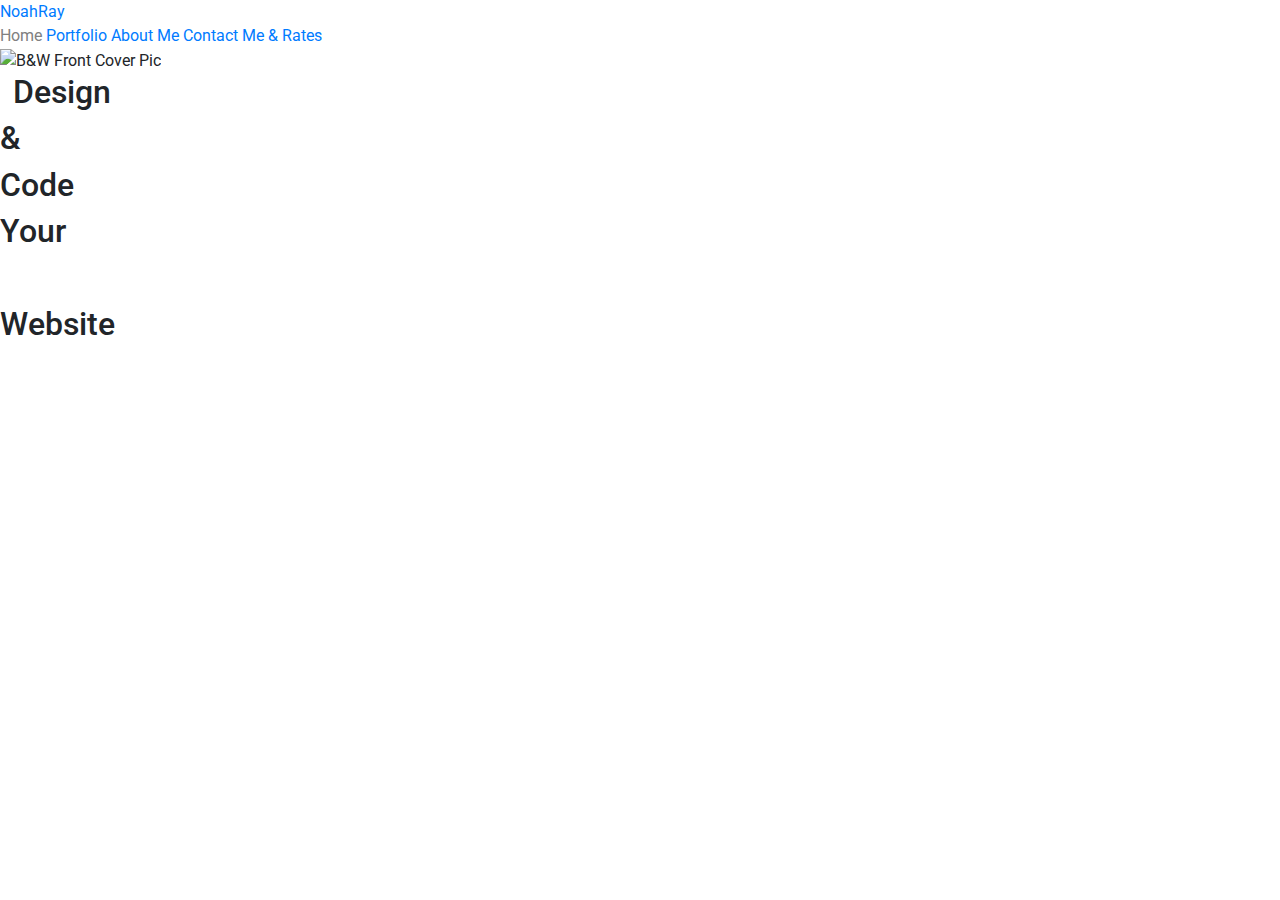
==== index.html @ e264137b "Create Import.html" ====
<!DOCTYPE html>

<html lang="en">
    <head>
        <meta name="viewport" content="width=device-width, initial-scale=1">
        <link href="https://stackpath.bootstrapcdn.com/bootstrap/4.1.3/css/bootstrap.min.css" rel="stylesheet">
        <link href="https://fonts.googleapis.com/css2?family=Coda&family=Roboto&display=swap" rel="stylesheet">
        <link href="https://fonts.googleapis.com/css2?family=Inria+Sans:wght@400;700&display=swap" rel="stylesheet">
        <link href="https://fonts.googleapis.com/css2?family=Montserrat:wght@300;700&display=swap" rel="stylesheet">
        <link href="styles.css" rel="stylesheet">
        <link rel="shortcut icon" type="image/png" href="pics/icon.png">
        <script src="Homepage.js"></script>
        <title>Noah Ray</title>
    </head>
    <body style="background-color: white">

        <div class="top">
          <div class="inner_top">
            <div class="brand">
              <a href="index.html" class="fade_inquick">Noah<span>Ray</span></a>
            </div>

            <div class="options">
              <a href="index.html" style="color: grey" class="fade_inquick">Home</a>
              <a href="Projects.html">Portfolio</a>
              <a href="Aboutme.html">About Me</a>
              <a href="Contactme.html">Contact Me & Rates</a>
            </div>
          </div>
        </div>

        <div>
          <div class="leftback"> </div>
          <div class="rightbb"> </div>
            <div>
              <img src="pics/noahraypic.jpg" alt="B&W Front Cover Pic" class="Noahraypic">
              <div class="rightback"> </div>
            </div>
        </div>

      <div class="fullfull">
        <div class="lefthalf">
          <div class="onwhite">
            <h2 class="word1" id="designtxt" onmouseover="dosomething()" onmouseout="dontdosomething()" style="padding: 0 1vw">Design</h2>
            <h2 class="word1">&</h2>
            <h2 class="word1">Code</h2>
          </div>
        </div>
        <div class="righthalf">
          <div class="onblack">
            <h2 class="word2">Your</h2>
            <h2 class="word2">&nbsp;</h2>
            <h2 class="word2">Website</h2>
          </div>
        </div>
      </div>

    </body>
</html>
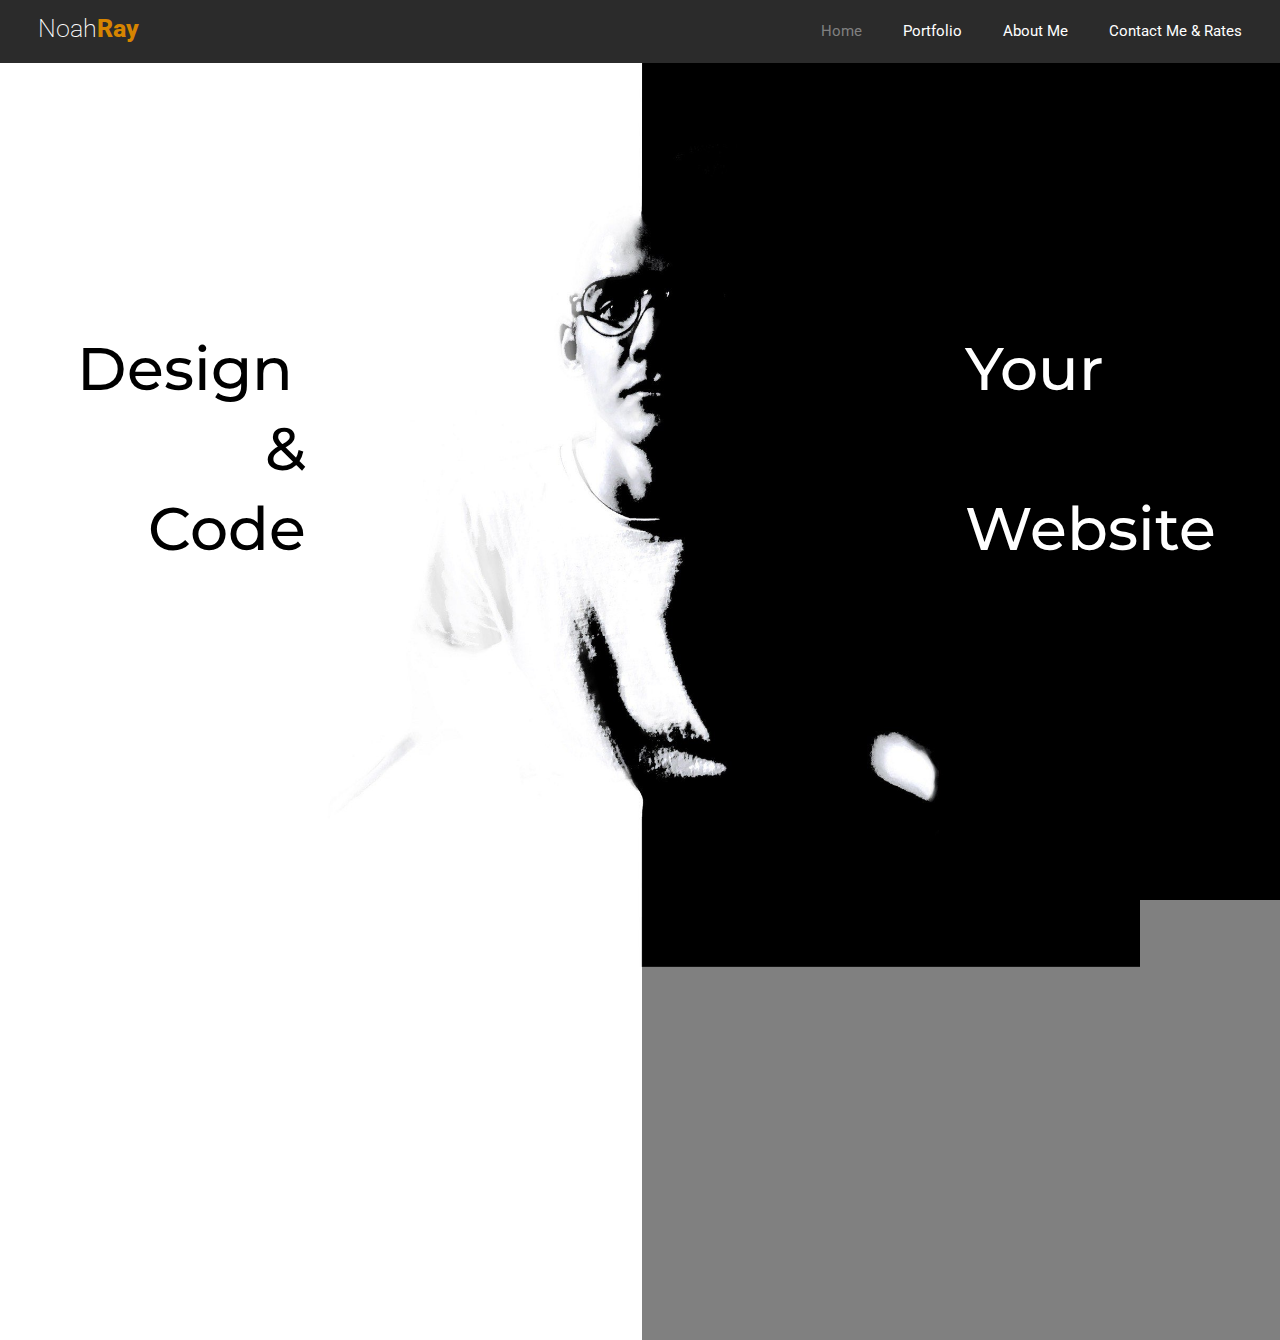
==== commit 9c2dbb8e: "Update index.html page name" ====
--- a/index.html
+++ b/index.html
@@ -10,7 +10,7 @@
         <link href="styles.css" rel="stylesheet">
         <link rel="shortcut icon" type="image/png" href="pics/icon.png">
         <script src="Homepage.js"></script>
-        <title>Noah Ray</title>
+        <title>Home</title>
     </head>
     <body style="background-color: white">
 
--- a/styles.css
+++ b/styles.css
@@ -0,0 +1,639 @@
+/* FONTS:
+norm: font-family: 'Inria Sans', sans-serif;
+font-family: 'Montserrat', sans-serif;
+Helvetica
+*/
+
+.skills {
+    font-size: 1.3vw;
+    text-align: center;
+    font-family: garamond;
+}
+.botheader {
+    position: absolute;
+    bottom: 0;
+    width: 100vw;
+    height: 0;
+}
+.botheaderrel {
+    position: relative;
+    top: 0;
+}
+.toprel {
+    position: absolute;
+}
+.top {
+    z-index: 5000;
+    top: 0;
+    width: 100vw;
+    padding: 10px 0px;
+    display: block;
+    opacity: 1;
+    background-color: #2b2b2b; /*2b2b2b*/
+    position: fixed;
+}
+.inner_top{
+    position: relative;
+    width: 94vw;
+    height: 100%;
+    display: block;
+    margin: 0 auto;
+}
+.brand{
+    height: 100%;
+    display: table;
+    float: left;
+}
+.brand a{
+    color: white;
+    height: 100%;
+    font-size: 25px;
+    font-weight: 200;
+    display: table-cell;
+    vertical-align: middle;
+}
+.brand a span{
+    font-weight: 800;
+    color: #d68400;    /* FF9D00 or D68400*/
+}
+.options{
+    float: right;
+    font-size: 15px;
+}
+.options a{
+    float: left;
+    padding: 10px 1.6vw;
+    color: white;
+}
+.options a:last-child{
+    padding-right: 0;
+}
+.top1 {
+    padding: 40px;
+}
+.projects {
+
+}
+.col-md-4 {
+    overflow: hidden;
+    width: 330px;
+    height: 210px;
+    border-radius: 3px;
+}
+#pic1 {
+    width: 330px;
+    height: auto;
+    margin-bottom: 60px;
+}
+.Noahraypic{
+    width: 150%;
+    max-width: 1000px;
+    position: fixed;
+    top: 50%;
+    left: 50%;
+    transform: translate(-50%, -50%);
+    z-index: 1000;
+}
+.rightback{
+    z-index: -12;
+    height: 100%;
+    width: 50%;
+    position: fixed;
+    margin-left: 50.1%;
+    background-color: black;
+}
+.fade_in{
+    animation: fadein 3s;
+}
+.fade_inquick{
+    animation: fadein 2.1s;
+}
+
+@keyframes fadein {
+    from{
+        opacity: .2;
+    }
+    to{
+        opacity: 1;
+    }
+}
+.rightbb{
+    z-index: -20;
+    height: 100vw;
+    width: 50vw;
+    position: absolute;
+    margin-left: 50.15%;
+    margin-top: 60px;
+    background-color: grey;
+}
+.rates{
+    position: absolute;
+    height: 96vw;
+    margin: 40% 10%;
+    width: 100vw;
+}
+.contact_sheet{
+    z-index: 1900;
+    position: fixed;
+    height: 17vw;
+    width: 13vw;
+    right: 0px;
+    bottom: 0px;
+    background-color: #2b2b2b;
+}
+.content1{
+    text-align: center;
+}
+.content11{
+    display: inline-block;
+    padding-top: 1vw;
+    Font-size: 1.5vw;
+    color: white;
+}
+.inputt{
+    height: 2vw;
+    width: 11vw;
+}
+.onwhite{
+    z-index: 2000;
+    color: black;
+    padding: 5vw 5vw;
+    top: 40vw;
+    left: 0%;
+    position: fixed;
+}
+.onblack{
+    z-index: 2001;
+    color: white;
+    padding: 5vw 5vw;
+    top: 40vw;
+    right: 0%;
+    position: fixed;
+}
+.word1{
+    font-size: 8vw;
+    text-align: right;
+}
+.word2{
+    font-size: 8vw;
+    text-align: left;
+}
+.fullfull {
+    position: fixed;
+    width: 100%;
+    height: 100%;
+    z-index: 1050;
+    font-family: 'Montserrat', sans-serif;
+}
+.righthalf{
+    right: 0;
+    width: 50%;
+    height: 100%;
+    position: relative;
+    z-index: 1060;
+}
+.lefthalf{
+    left: 0;
+    width: 50%;
+    height: 100%;
+    position: relative;
+    z-index: 1070;
+}
+.container {
+    margin: 0 auto;
+    top: 0;
+    position: relative;
+}
+.r1 {
+    overflow: hidden;
+    width: 100%;
+    height: 10%;
+    position: relative;
+    margin: 0 auto;
+    background-color: pink;
+}
+.r2 {
+    overflow: hidden;
+    width: 100%;
+    height: 90%;
+    position: relative;
+    margin: 0 auto;
+    background-color: red;
+}
+.r1text {
+    font-size: 25px;
+    text-align: center;
+    padding: 2% 0;
+    margin: 0;
+}
+.abttext {
+    display: block;
+    position: relative; /*why doesn't absolute position work here??*/
+    right: 0%;    /* IF I take out position and right/left stuff.. andjsut put "float: left"... just like in vid.. then it works!!!!!!.. but why doesn't absolute work here?*/
+    width: 45%;
+    height: 90%;
+}
+.grid-container {
+    width: 95%;
+    height: 100vh;
+    margin: 6vh auto;
+    display: grid;
+    grid-template-columns: repeat(12, 1fr);
+    grid-template-rows: 1fr 5% 2fr;
+    grid-row-gap: 1%;
+}
+#port-head {
+    grid-row: 1;
+    grid-column: 1 / 13;
+}
+#port-options {
+    grid-row: 2;
+    grid-column: 1 / 8;
+    align-self: center;
+    z-index: 300;
+}
+#port-projects {
+    grid-row: 3;
+    grid-column: 1 / 13;
+}
+.card {
+    width: 170px;
+    float: left;
+    font-family: 'Inria Sans', sans-serif;
+}
+.card-img-top {
+    height: 150px;
+    width: 100%;
+    object-fit: cover;
+}
+.card-title {
+    text-align: center;
+}
+.card-text {
+    margin-top: 20px;
+}
+.card-body p {
+    text-align: center;
+}
+.card-body a {
+    position: absolute;
+    font-size: 16px;
+    left: 50%;
+    transform: translate(-50%, 0);
+    bottom: 20px;
+    float: left;
+}
+.card-body span {
+    font-size: 12px;
+    float: left;
+}
+.spanmid {
+    display: table;
+    margin: 0 auto;
+}
+#port-head {
+    position: relative;
+    height: 50vw;
+}
+#port-head img {
+    z-index: 20;
+    height: auto;
+    width: 100.05%;
+    object-fit: cover;
+}
+#smallblack {
+    z-index: -1;
+    background-color: red;
+    position: absolute;
+    top: 0;
+    right: 0;
+    width: 50px;
+    height: 100vh;
+}
+.dropdown{
+    padding-left: 15px;
+}
+.abt-grid {
+    width: 100%;
+    height: 100vh;
+    margin: 6vh auto;
+    display: grid;
+    grid-template-columns: repeat(12, 1fr);
+    grid-template-rows: repeat(12, 1fr);
+    grid-row-gap: 1%;
+}
+#abtpic {
+    position: absolute;
+    z-index: 200;
+    top: 50%;
+    left: 50%;
+    transform: translate(-50%, -50%);
+}
+#abtpic img {
+    width: 250px;
+    height: 250px;
+    transition: ease 3s;
+}
+#cirword {
+    position: relative;
+    color: black;
+    grid-row: 1/8;
+    grid-column: 1/13;
+}
+#w1,#w2,#w3,#w4,#w5,#w6 {
+    z-index: 300;
+    font-size: 30px;
+    font-family: 'Montserrat', sans-serif;
+}
+#w1{
+    color: white;
+    padding: 0 5px;
+    background-color: black;
+    position: absolute;
+    top: 30%;
+    left: 50%;
+    transform: translate(-50%, 0);
+}
+#w2{
+    position: absolute;
+    left: 5%;
+    bottom: 35%;
+}
+#w3{
+    position: absolute;
+    bottom: 10%;
+    right: 10%;
+}
+#w4{
+    position: absolute;
+    right: 5%;
+    top: 10%;
+}
+#w5{
+    position: absolute;
+    top: 20%;
+    left: 15%;
+}
+#w6 {
+    position: absolute;
+    right: 20%;
+    bottom: 40%;
+}
+#abtext {
+    grid-row: 8/13;
+    grid-column: 1/13;
+    background-color: black;
+    font-family: 'Inria Sans', sans-serif;
+}
+#abtext p {
+    color: white;
+    font-size: 20px;
+}
+#abtbigblack {
+    position: absolute;
+    background-color: black;
+    z-index: -400;
+    width: 100%;
+    height:500px;
+    top: 70%;
+}
+#contimg {
+    position: relative;
+    margin: 100px auto 0;
+    width: 500px;
+}
+#contimg img {
+    width: 95%;
+    height: auto;
+}
+#ratess {
+    width: 80%;
+    margin: 10px 10%;
+    height: 400px;
+}
+#resume {
+    margin-right: 15px;
+    float: right;
+}
+#port-options2 {
+    grid-row: 2;
+    grid-column: 8 / 13;
+    align-self: center;
+    z-index: 300;
+}
+
+/* responsive */
+/* responsive */
+/* responsive */
+
+/* account for wider screens (normal cp) */
+@media only screen and (min-width: 744px) {
+
+    .onwhite{
+        padding: 0vw 5vw;
+        top: 37%;
+        left: 0;
+        position: fixed;
+    }
+    .onblack{
+        padding: 0vw 5vw;
+        top: 37%;
+        right: 0;
+        position: fixed;
+    }
+    .word1{
+        font-size: 60px;
+    }
+    .word2{
+        font-size: 60px;
+    }
+}
+
+@media only screen and (min-width: 768px) {
+    /* ABOUT ME */
+    .container {
+        width: 750px;
+        height: auto;
+    }
+
+    /* PORTFOLIO */
+    .grid-container {
+        width: 728px;
+    }
+    .card {
+        width: 33.3333333%;
+        height: 510px;
+    }
+    #port-head {
+        height: 430px;
+    }
+}
+
+@media only screen and (min-width: 992px) {
+    /* ABOUT ME */
+    .container {
+        width: 970px;
+        height: auto;
+    }
+
+    /* PORTFOLIO */
+    .grid-container {
+        width: 952px;
+    }
+    .card {
+        width: 25%;
+        height: 510px;
+    }
+    #port-head {
+        height: 500px;
+    }
+}
+
+@media only screen and (min-width: 1200px) {
+    /* ABOUT ME */
+    .container {
+        width: 1170px;
+        height: auto;
+    }
+
+    /* PORTFOLIO */
+    .grid-container {
+        width: 1160px;
+    }
+    .card {
+        width: 25%;
+        height: 460px;
+    }
+    #port-head {
+        height: 500px;
+    }
+    #w1,#w2,#w3,#w4,#w5,#w6 {
+        font-size: 40px;
+    }
+}
+
+@media only screen and (max-width: 768px) {
+    /* ABOUT ME */
+    .container {
+        width: 100%;
+        height: auto;
+    }
+
+    /* PORTFOLIO */
+    .grid-container {
+        width: 95%;
+    }
+    .card {
+        width: 33.333333%;
+        height: 550px;
+    }
+}
+
+@media only screen and (max-width: 680px) {
+    #w1,#w2,#w3,#w4,#w5,#w6 {
+        font-size: 20px;
+    }
+}
+
+@media only screen and (max-width: 645px) {
+    .card {
+        width: 50%;
+    }
+}
+
+/* account for hyper slim only for noahray.html*/
+@media only screen and (max-width: 535px) {
+
+    .Noahraypic{
+        width: 150%;
+        max-width: 1000px;
+        position: fixed;
+        top: 85vw;
+        left: 50%;
+        transform: translate(-50%, -50%);
+        z-index: 1000;
+    }
+}
+@media only screen and (max-width: 503px) {
+    /*ABOUT ME*/
+    #w1,#w2,#w3,#w4,#w5,#w6 {
+        opacity: 0;
+        z-index: -200;
+    }
+    #abtpic {
+        position: absolute;
+        top: 30vw;
+        left: 50%;
+        transform: translate(-50%, 0);
+    }
+    #abtext {
+        position: absolute;
+        width: 100vw;
+        top: 100vw;
+        background-color: black;
+    }
+}
+/* account for mobile header (or just slim display) */
+@media only screen and (max-width: 488px) {
+
+    /* HEADER */
+    .options {
+        font-size: 4vw;
+        float: none;
+        position: relative;
+        left: 1.9%;
+    }
+    .brand{
+        height: 100%;
+        float: none;
+        margin: 0 auto;
+    }
+    .brand a {
+        font-size: 6.7vw;
+    }
+    .top {
+        padding: 2.5vw 0vw;
+    }
+    .options a{
+        padding: 2.5vw 1.6vw;
+    }
+    .options a:first-child{
+        padding-left: 0;
+    }
+
+    /* PORTFOLIO */
+    .grid-container {
+        margin: 25vw auto;
+    }
+    .card {
+        width: 100%;
+        height: 500px;
+    }
+
+    /*CONTACT AND RATES*/
+    #contimg {
+        margin: 30vw auto 0;
+        width: 80vw;
+    }
+}
+
+@media only screen and (max-width: 361px) {
+    #abtext {
+        position: absolute;
+        width: 100vw;
+        top: 360px;
+        background-color: black;
+    }
+    #abtext p {
+        font-size: 17px;
+    }
+}
+@media only screen and (max-width: 259px) {
+    .card {
+        width: 232px;
+        height: 500px;
+    }
+    #contimg {
+        margin: 40vw auto 0;
+    }
+}
